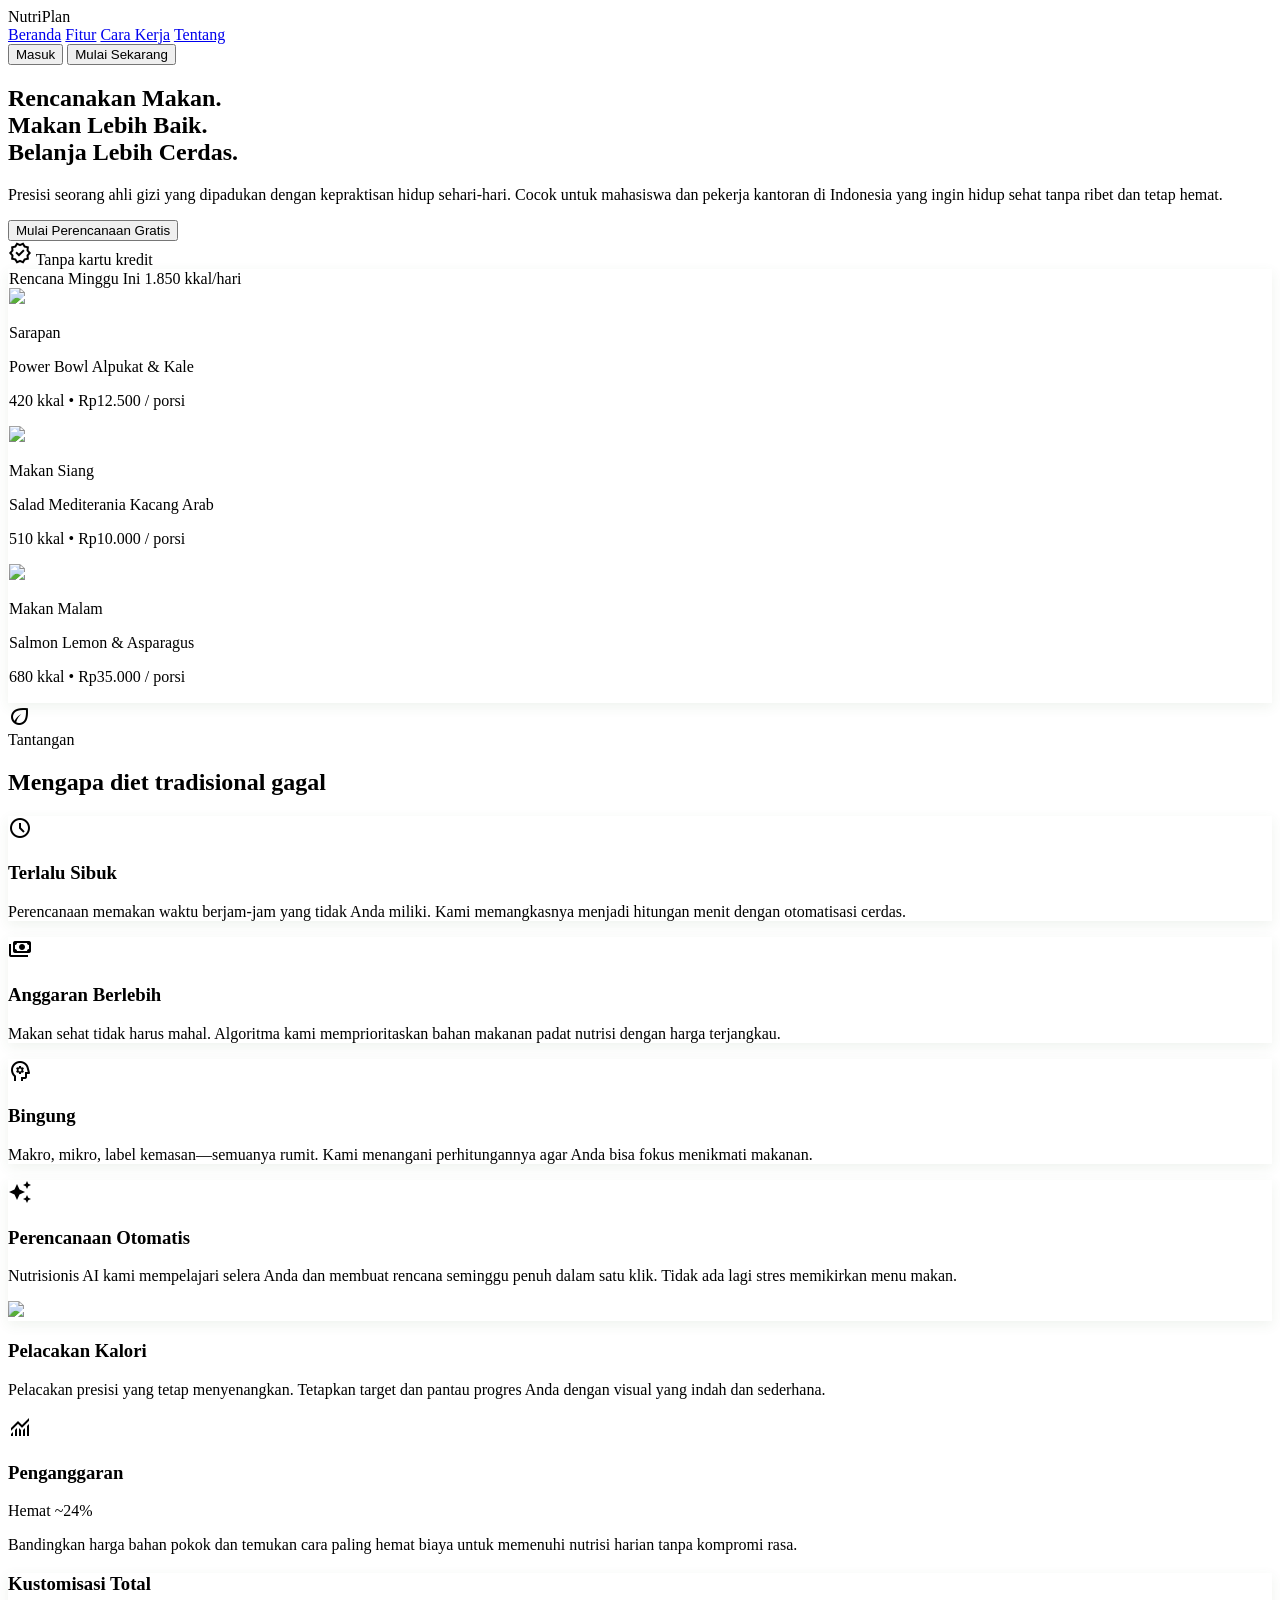
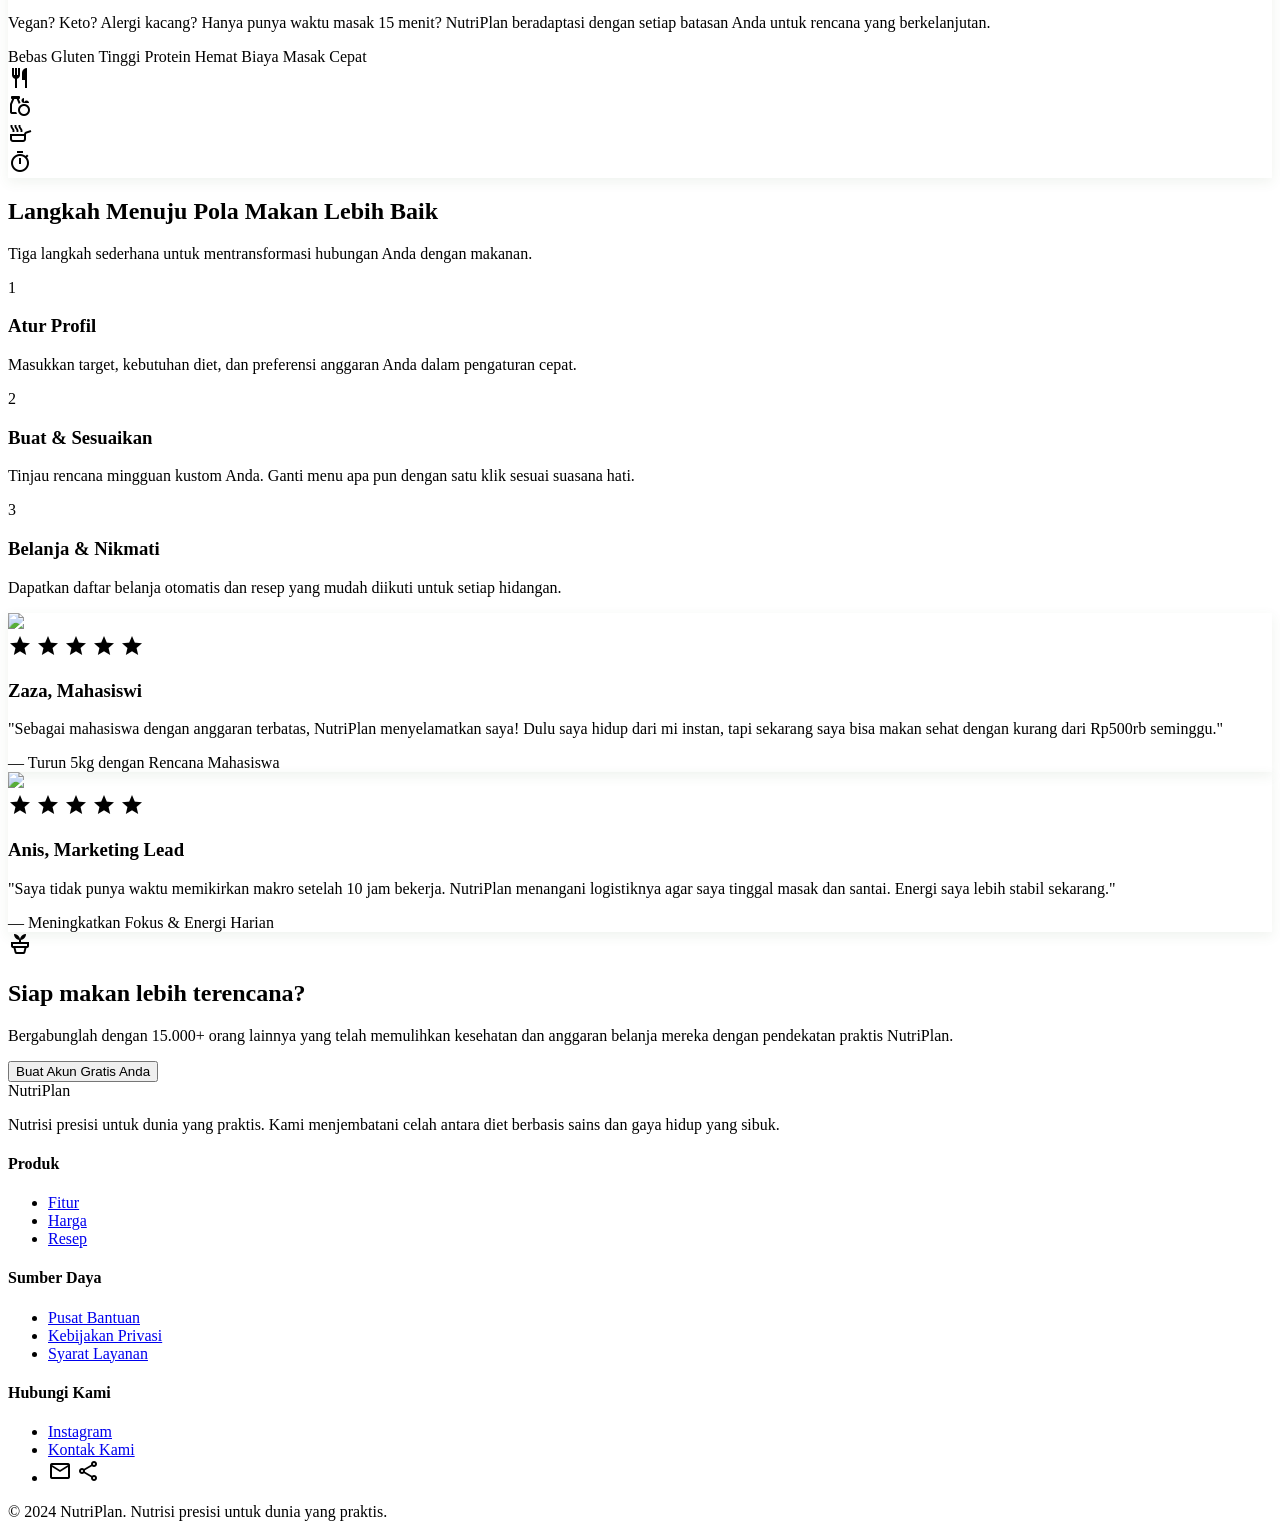
==== index.html @ 88b88359 "commit" ====
<!DOCTYPE html>

<html class="scroll-smooth" lang="id"><head>
<meta charset="utf-8"/>
<meta content="width=device-width, initial-scale=1.0" name="viewport"/>
<title>NutriPlan | Nutrisi Praktis untuk Dunia Nyata</title>
<script src="https://cdn.tailwindcss.com?plugins=forms,container-queries"></script>
<link href="https://fonts.googleapis.com/css2?family=Playfair+Display:ital,wght@0,600;0,700;1,600;1,700&amp;family=Plus+Jakarta+Sans:wght@400;500;700&amp;family=JetBrains+Mono:wght@500&amp;display=swap" rel="stylesheet"/>
<link href="https://fonts.googleapis.com/css2?family=Material+Symbols+Outlined:wght,FILL@100..700,0..1&amp;display=swap" rel="stylesheet"/>
<style>
        .organic-blob {
            border-radius: 60% 40% 30% 70% / 60% 30% 70% 40%;
            background: linear-gradient(135deg, #b9f1ad 0%, #d1eac7 100%);
            filter: blur(80px);
            opacity: 0.4;
            z-index: -1;
        }
        .dotted-line {
            background-image: radial-gradient(circle, #72796e 1px, transparent 1px);
            background-size: 16px 16px;
        }
        .glass-card {
            background: rgba(255, 255, 255, 0.7);
            backdrop-filter: blur(12px);
            border: 1px solid rgba(255, 255, 255, 0.3);
        }
        .green-shadow {
            box-shadow: 0 4px 12px rgba(58, 107, 53, 0.08);
        }
        .green-shadow-hover:hover {
            box-shadow: 0 8px 16px rgba(58, 107, 53, 0.12);
        }
    </style>
<script id="tailwind-config">
        tailwind.config = {
          darkMode: "class",
          theme: {
            extend: {
              "colors": {
                      "primary-fixed": "#b9f1ad",
                      "primary-container": "#3a6b35",
                      "on-tertiary-container": "#cae2c0",
                      "surface-tint": "#386933",
                      "inverse-on-surface": "#ffeee1",
                      "on-primary-fixed": "#002202",
                      "outline": "#72796e",
                      "secondary": "#924c00",
                      "on-primary-container": "#b2eaa6",
                      "inverse-surface": "#3e2d1d",
                      "tertiary-fixed-dim": "#b5cdac",
                      "surface-variant": "#fbddc5",
                      "outline-variant": "#c1c9bb",
                      "error-container": "#ffdad6",
                      "on-secondary-fixed": "#2f1500",
                      "inverse-primary": "#9ed493",
                      "error": "#ba1a1a",
                      "primary-fixed-dim": "#9ed493",
                      "surface-container-lowest": "#ffffff",
                      "surface-dim": "#f2d5bd",
                      "on-tertiary-fixed-variant": "#374c32",
                      "surface-bright": "#fff8f5",
                      "surface-container-highest": "#fbddc5",
                      "on-primary": "#ffffff",
                      "surface-container": "#ffeada",
                      "secondary-fixed-dim": "#ffb77f",
                      "on-tertiary-fixed": "#0d200a",
                      "surface-container-low": "#fff1e8",
                      "on-primary-fixed-variant": "#20511e",
                      "on-secondary-container": "#6a3600",
                      "on-error": "#ffffff",
                      "tertiary": "#394e34",
                      "surface-container-high": "#ffe3cd",
                      "on-secondary": "#ffffff",
                      "secondary-container": "#fe973c",
                      "tertiary-fixed": "#d1eac7",
                      "on-surface-variant": "#42493f",
                      "secondary-fixed": "#ffdcc4",
                      "tertiary-container": "#50664a",
                      "on-background": "#27180a",
                      "background": "#fff8f5",
                      "on-surface": "#27180a",
                      "surface": "#fff8f5",
                      "on-tertiary": "#ffffff",
                      "on-secondary-fixed-variant": "#6f3800",
                      "on-error-container": "#93000a",
                      "primary": "#22521f"
              },
              "borderRadius": {
                      "DEFAULT": "0.25rem",
                      "lg": "0.5rem",
                      "xl": "16px",
                      "full": "9999px"
              },
              "spacing": {
                      "sm": "12px",
                      "xl": "80px",
                      "md": "24px",
                      "xs": "4px",
                      "container-max": "1200px",
                      "lg": "48px",
                      "base": "8px",
                      "gutter": "24px"
              },
              "fontFamily": {
                      "headline-lg": ["Playfair Display"],
                      "data-mono": ["JetBrains Mono"],
                      "label-caps": ["Plus Jakarta Sans"],
                      "body-sm": ["Plus Jakarta Sans"],
                      "body-md": ["Plus Jakarta Sans"],
                      "body-lg": ["Plus Jakarta Sans"],
                      "headline-md": ["Playfair Display"],
                      "display-lg": ["Playfair Display"]
              },
              "fontSize": {
                      "headline-lg": ["32px", {"lineHeight": "1.3", "fontWeight": "700"}],
                      "data-mono": ["14px", {"lineHeight": "1", "fontWeight": "500"}],
                      "label-caps": ["12px", {"lineHeight": "1.2", "letterSpacing": "0.05em", "fontWeight": "700"}],
                      "body-sm": ["14px", {"lineHeight": "1.5", "fontWeight": "400"}],
                      "body-md": ["16px", {"lineHeight": "1.6", "fontWeight": "400"}],
                      "body-lg": ["18px", {"lineHeight": "1.6", "fontWeight": "400"}],
                      "headline-md": ["24px", {"lineHeight": "1.4", "fontWeight": "600"}],
                      "display-lg": ["48px", {"lineHeight": "1.2", "letterSpacing": "-0.02em", "fontWeight": "700"}]
              }
            },
          },
        }
    </script>
</head>
<body class="bg-background text-on-background font-body-md overflow-x-hidden">
<!-- TopNavBar -->
<nav class="docked full-width top-0 sticky z-50 backdrop-blur-md bg-surface/80 shadow-sm transition-all duration-200">
<div class="flex justify-between items-center w-full px-md py-sm max-w-container-max mx-auto">
<div class="flex items-center gap-base">
<span class="font-headline-md text-headline-md italic text-primary">NutriPlan</span>
</div>
<div class="hidden md:flex items-center gap-lg">
<a class="text-primary border-b-2 border-secondary font-bold pb-1 font-label-caps text-label-caps" href="#">Beranda</a>
<a class="text-on-surface-variant hover:text-primary transition-colors font-label-caps text-label-caps" href="#">Fitur</a>
<a class="text-on-surface-variant hover:text-primary transition-colors font-label-caps text-label-caps" href="#">Cara Kerja</a>
<a class="text-on-surface-variant hover:text-primary transition-colors font-label-caps text-label-caps" href="#">Tentang</a>
</div>
<div class="flex items-center gap-md">
<button class="text-on-surface-variant hover:text-primary transition-colors font-label-caps text-label-caps">Masuk</button>
<button class="bg-secondary text-on-primary px-md py-xs rounded-full font-label-caps text-label-caps hover:opacity-90 transition-opacity active:scale-95 duration-200">Mulai Sekarang</button>
</div>
</div>
</nav>
<!-- Hero Section -->
<section class="relative h-[921px] flex items-center overflow-hidden">
<div class="absolute top-1/2 left-0 -translate-y-1/2 organic-blob w-[500px] h-[500px]"></div>
<div class="absolute top-1/4 right-0 organic-blob w-[300px] h-[300px]" style="background: linear-gradient(135deg, #fe973c 0%, #ffdcc4 100%); opacity: 0.15;"></div>
<div class="max-w-container-max mx-auto px-md grid grid-cols-1 lg:grid-cols-2 gap-lg items-center relative z-10">
<div>
<h1 class="font-display-lg text-display-lg mb-md leading-tight">
                    Rencanakan Makan. <br/>
<span class="text-primary italic">Makan Lebih Baik.</span> <br/>
                    Belanja Lebih Cerdas.
                </h1>
<p class="text-body-lg text-on-surface-variant mb-lg max-w-md">
                    Presisi seorang ahli gizi yang dipadukan dengan kepraktisan hidup sehari-hari. Cocok untuk mahasiswa dan pekerja kantoran di Indonesia yang ingin hidup sehat tanpa ribet dan tetap hemat.
                </p>
<button class="bg-secondary-container text-on-secondary-container px-lg py-md rounded-xl font-headline-md text-headline-md shadow-lg hover:shadow-xl transition-all active:scale-95">
                    Mulai Perencanaan Gratis
                </button>
<div class="mt-md flex items-center gap-xs text-primary font-label-caps text-label-caps">
<span class="material-symbols-outlined text-[18px]">verified</span>
                    Tanpa kartu kredit
                </div>
</div>
<div class="relative hidden lg:block">
<!-- Floating 3-day meal plan mockup -->
<div class="glass-card p-md rounded-xl green-shadow border-outline-variant/20 animate-bounce" style="animation-duration: 4s;">
<div class="flex justify-between items-center mb-md">
<span class="font-headline-md text-headline-md text-primary">Rencana Minggu Ini</span>
<span class="bg-primary-fixed text-on-primary-fixed px-sm py-xs rounded-full font-data-mono text-data-mono">1.850 kkal/hari</span>
</div>
<div class="space-y-md">
<div class="flex gap-md items-center p-sm bg-surface rounded-lg border-l-4 border-secondary">
<div class="w-16 h-16 rounded-lg overflow-hidden flex-shrink-0">
<img class="w-full h-full object-cover" data-alt="A macro photography shot of a vibrant breakfast bowl containing fresh kale, sliced avocado, soft boiled eggs, and quinoa." src="https://lh3.googleusercontent.com/aida-public/[base64]"/>
</div>
<div>
<p class="font-label-caps text-label-caps text-secondary uppercase">Sarapan</p>
<p class="font-bold">Power Bowl Alpukat &amp; Kale</p>
<p class="text-body-sm text-on-surface-variant">420 kkal • Rp12.500 / porsi</p>
</div>
</div>
<div class="flex gap-md items-center p-sm bg-surface rounded-lg border-l-4 border-primary">
<div class="w-16 h-16 rounded-lg overflow-hidden flex-shrink-0">
<img class="w-full h-full object-cover" data-alt="A beautifully plated mediterranean salad with chickpeas, cherry tomatoes, cucumbers, and a drizzle of olive oil." src="https://lh3.googleusercontent.com/aida-public/[base64]"/>
</div>
<div>
<p class="font-label-caps text-label-caps text-primary uppercase">Makan Siang</p>
<p class="font-bold">Salad Mediterania Kacang Arab</p>
<p class="text-body-sm text-on-surface-variant">510 kkal • Rp10.000 / porsi</p>
</div>
</div>
<div class="flex gap-md items-center p-sm bg-surface rounded-lg border-l-4 border-secondary-container">
<div class="w-16 h-16 rounded-lg overflow-hidden flex-shrink-0">
<img class="w-full h-full object-cover" data-alt="A gourmet grilled salmon fillet seasoned with herbs and lemon slices." src="https://lh3.googleusercontent.com/aida-public/[base64]"/>
</div>
<div>
<p class="font-label-caps text-label-caps text-on-secondary-container uppercase">Makan Malam</p>
<p class="font-bold">Salmon Lemon &amp; Asparagus</p>
<p class="text-body-sm text-on-surface-variant">680 kkal • Rp35.000 / porsi</p>
</div>
</div>
</div>
</div>
<!-- Floating botanical elements -->
<div class="absolute -top-12 -right-12 text-primary/20 opacity-40 select-none">
<span class="material-symbols-outlined text-[120px]">eco</span>
</div>
</div>
</div>
</section>
<!-- Problem Statement -->
<section class="py-xl bg-surface-container-low">
<div class="max-w-container-max mx-auto px-md">
<div class="text-center mb-lg">
<span class="text-primary font-label-caps text-label-caps uppercase tracking-widest">Tantangan</span>
<h2 class="font-headline-lg text-headline-lg mt-xs">Mengapa diet tradisional gagal</h2>
</div>
<div class="grid grid-cols-1 md:grid-cols-3 gap-md">
<div class="bg-surface p-md rounded-xl border-l-8 border-primary-fixed green-shadow transition-transform hover:-translate-y-2">
<span class="material-symbols-outlined text-primary text-[40px] mb-sm">schedule</span>
<h3 class="font-headline-md text-headline-md mb-xs">Terlalu Sibuk</h3>
<p class="text-on-surface-variant">Perencanaan memakan waktu berjam-jam yang tidak Anda miliki. Kami memangkasnya menjadi hitungan menit dengan otomatisasi cerdas.</p>
</div>
<div class="bg-surface p-md rounded-xl border-l-8 border-primary-fixed green-shadow transition-transform hover:-translate-y-2">
<span class="material-symbols-outlined text-primary text-[40px] mb-sm">payments</span>
<h3 class="font-headline-md text-headline-md mb-xs">Anggaran Berlebih</h3>
<p class="text-on-surface-variant">Makan sehat tidak harus mahal. Algoritma kami memprioritaskan bahan makanan padat nutrisi dengan harga terjangkau.</p>
</div>
<div class="bg-surface p-md rounded-xl border-l-8 border-primary-fixed green-shadow transition-transform hover:-translate-y-2">
<span class="material-symbols-outlined text-primary text-[40px] mb-sm">psychology</span>
<h3 class="font-headline-md text-headline-md mb-xs">Bingung</h3>
<p class="text-on-surface-variant">Makro, mikro, label kemasan—semuanya rumit. Kami menangani perhitungannya agar Anda bisa fokus menikmati makanan.</p>
</div>
</div>
</div>
</section>
<!-- Features Bento Grid -->
<section class="py-xl">
<div class="max-w-container-max mx-auto px-md">
<div class="grid grid-cols-1 md:grid-cols-2 gap-gutter">
<div class="bg-primary text-on-primary p-lg rounded-xl green-shadow flex flex-col justify-between">
<div>
<span class="material-symbols-outlined text-[48px] mb-md" style="font-variation-settings: 'FILL' 1">auto_awesome</span>
<h3 class="font-headline-lg text-headline-lg mb-sm">Perencanaan Otomatis</h3>
<p class="text-body-lg opacity-90">Nutrisionis AI kami mempelajari selera Anda dan membuat rencana seminggu penuh dalam satu klik. Tidak ada lagi stres memikirkan menu makan.</p>
</div>
<div class="mt-lg">
<img class="rounded-lg shadow-lg" data-alt="A clean top-down view of a modern tablet displaying a structured weekly meal plan interface." src="https://lh3.googleusercontent.com/aida-public/[base64]"/>
</div>
</div>
<div class="grid grid-rows-2 gap-gutter">
<div class="bg-surface p-lg rounded-xl green-shadow-hover border border-outline-variant/10 flex gap-md items-center">
<div class="w-2/3">
<h3 class="font-headline-md text-headline-md mb-xs">Pelacakan Kalori</h3>
<p class="text-on-surface-variant">Pelacakan presisi yang tetap menyenangkan. Tetapkan target dan pantau progres Anda dengan visual yang indah dan sederhana.</p>
</div>
<div class="w-1/3 flex justify-center">
<span class="material-symbols-outlined text-primary text-[64px]">monitoring</span>
</div>
</div>
<div class="bg-surface p-lg rounded-xl green-shadow-hover border border-outline-variant/10 flex flex-col justify-center">
<div class="flex items-center justify-between mb-sm">
<h3 class="font-headline-md text-headline-md">Penganggaran</h3>
<span class="bg-secondary text-on-primary px-sm py-xs rounded-full font-data-mono text-data-mono">Hemat ~24%</span>
</div>
<p class="text-on-surface-variant">Bandingkan harga bahan pokok dan temukan cara paling hemat biaya untuk memenuhi nutrisi harian tanpa kompromi rasa.</p>
</div>
</div>
<div class="md:col-span-2 bg-tertiary-fixed text-on-tertiary-fixed p-lg rounded-xl green-shadow flex flex-col md:flex-row gap-lg items-center">
<div class="md:w-1/2">
<h3 class="font-headline-lg text-headline-lg mb-sm">Kustomisasi Total</h3>
<p class="text-body-lg">Vegan? Keto? Alergi kacang? Hanya punya waktu masak 15 menit? NutriPlan beradaptasi dengan setiap batasan Anda untuk rencana yang berkelanjutan.</p>
<div class="flex flex-wrap gap-xs mt-md">
<span class="bg-surface/50 px-sm py-xs rounded-full font-label-caps text-label-caps">Bebas Gluten</span>
<span class="bg-surface/50 px-sm py-xs rounded-full font-label-caps text-label-caps">Tinggi Protein</span>
<span class="bg-surface/50 px-sm py-xs rounded-full font-label-caps text-label-caps">Hemat Biaya</span>
<span class="bg-surface/50 px-sm py-xs rounded-full font-label-caps text-label-caps">Masak Cepat</span>
</div>
</div>
<div class="md:w-1/2 grid grid-cols-2 gap-sm">
<div class="aspect-square bg-surface/30 rounded-lg flex items-center justify-center">
<span class="material-symbols-outlined text-[40px]">restaurant</span>
</div>
<div class="aspect-square bg-surface/30 rounded-lg flex items-center justify-center">
<span class="material-symbols-outlined text-[40px]">grocery</span>
</div>
<div class="aspect-square bg-surface/30 rounded-lg flex items-center justify-center">
<span class="material-symbols-outlined text-[40px]">skillet</span>
</div>
<div class="aspect-square bg-surface/30 rounded-lg flex items-center justify-center">
<span class="material-symbols-outlined text-[40px]">timer</span>
</div>
</div>
</div>
</div>
</div>
</section>
<!-- How It Works -->
<section class="py-xl bg-surface-container overflow-hidden">
<div class="max-w-container-max mx-auto px-md">
<div class="text-center mb-xl">
<h2 class="font-headline-lg text-headline-lg mb-xs">Langkah Menuju Pola Makan Lebih Baik</h2>
<p class="text-on-surface-variant max-w-lg mx-auto">Tiga langkah sederhana untuk mentransformasi hubungan Anda dengan makanan.</p>
</div>
<div class="relative">
<!-- Dotted Line Background -->
<div class="absolute top-1/2 left-0 w-full h-1 dotted-line -translate-y-1/2 hidden md:block"></div>
<div class="grid grid-cols-1 md:grid-cols-3 gap-lg relative z-10">
<div class="text-center group">
<div class="w-16 h-16 bg-primary text-on-primary rounded-full flex items-center justify-center mx-auto mb-md shadow-lg group-hover:scale-110 transition-transform duration-300">
<span class="font-headline-md">1</span>
</div>
<h3 class="font-headline-md text-headline-md mb-xs">Atur Profil</h3>
<p class="text-on-surface-variant px-sm">Masukkan target, kebutuhan diet, dan preferensi anggaran Anda dalam pengaturan cepat.</p>
</div>
<div class="text-center group">
<div class="w-16 h-16 bg-primary text-on-primary rounded-full flex items-center justify-center mx-auto mb-md shadow-lg group-hover:scale-110 transition-transform duration-300">
<span class="font-headline-md">2</span>
</div>
<h3 class="font-headline-md text-headline-md mb-xs">Buat &amp; Sesuaikan</h3>
<p class="text-on-surface-variant px-sm">Tinjau rencana mingguan kustom Anda. Ganti menu apa pun dengan satu klik sesuai suasana hati.</p>
</div>
<div class="text-center group">
<div class="w-16 h-16 bg-primary text-on-primary rounded-full flex items-center justify-center mx-auto mb-md shadow-lg group-hover:scale-110 transition-transform duration-300">
<span class="font-headline-md">3</span>
</div>
<h3 class="font-headline-md text-headline-md mb-xs">Belanja &amp; Nikmati</h3>
<p class="text-on-surface-variant px-sm">Dapatkan daftar belanja otomatis dan resep yang mudah diikuti untuk setiap hidangan.</p>
</div>
</div>
</div>
</div>
</section>
<!-- Personas / Testimonials -->
<section class="py-xl">
<div class="max-w-container-max mx-auto px-md">
<div class="grid grid-cols-1 lg:grid-cols-2 gap-lg">
<!-- Student Zaza -->
<div class="bg-surface p-lg rounded-xl border-b-4 border-secondary green-shadow flex flex-col md:flex-row gap-md items-center md:items-start">
<div class="w-32 h-32 rounded-full overflow-hidden border-4 border-surface-variant flex-shrink-0">
<img class="w-full h-full object-cover" data-alt="A portrait of a young, smiling female student." src="https://lh3.googleusercontent.com/aida-public/[base64]"/>
</div>
<div>
<div class="flex items-center gap-xs mb-xs">
<span class="material-symbols-outlined text-secondary" style="font-variation-settings: 'FILL' 1">star</span>
<span class="material-symbols-outlined text-secondary" style="font-variation-settings: 'FILL' 1">star</span>
<span class="material-symbols-outlined text-secondary" style="font-variation-settings: 'FILL' 1">star</span>
<span class="material-symbols-outlined text-secondary" style="font-variation-settings: 'FILL' 1">star</span>
<span class="material-symbols-outlined text-secondary" style="font-variation-settings: 'FILL' 1">star</span>
</div>
<h3 class="font-headline-md text-headline-md mb-xs">Zaza, Mahasiswi</h3>
<p class="italic text-on-surface-variant mb-md text-body-lg">"Sebagai mahasiswa dengan anggaran terbatas, NutriPlan menyelamatkan saya! Dulu saya hidup dari mi instan, tapi sekarang saya bisa makan sehat dengan kurang dari Rp500rb seminggu."</p>
<span class="text-primary font-label-caps text-label-caps uppercase tracking-widest">— Turun 5kg dengan Rencana Mahasiswa</span>
</div>
</div>
<!-- Professional Anis -->
<div class="bg-surface p-lg rounded-xl border-b-4 border-secondary green-shadow flex flex-col md:flex-row gap-md items-center md:items-start">
<div class="w-32 h-32 rounded-full overflow-hidden border-4 border-surface-variant flex-shrink-0">
<img class="w-full h-full object-cover" data-alt="A professional man in his early 30s with a confident, calm smile." src="https://lh3.googleusercontent.com/aida-public/[base64]"/>
</div>
<div>
<div class="flex items-center gap-xs mb-xs">
<span class="material-symbols-outlined text-secondary" style="font-variation-settings: 'FILL' 1">star</span>
<span class="material-symbols-outlined text-secondary" style="font-variation-settings: 'FILL' 1">star</span>
<span class="material-symbols-outlined text-secondary" style="font-variation-settings: 'FILL' 1">star</span>
<span class="material-symbols-outlined text-secondary" style="font-variation-settings: 'FILL' 1">star</span>
<span class="material-symbols-outlined text-secondary" style="font-variation-settings: 'FILL' 1">star</span>
</div>
<h3 class="font-headline-md text-headline-md mb-xs">Anis, Marketing Lead</h3>
<p class="italic text-on-surface-variant mb-md text-body-lg">"Saya tidak punya waktu memikirkan makro setelah 10 jam bekerja. NutriPlan menangani logistiknya agar saya tinggal masak dan santai. Energi saya lebih stabil sekarang."</p>
<span class="text-primary font-label-caps text-label-caps uppercase tracking-widest">— Meningkatkan Fokus &amp; Energi Harian</span>
</div>
</div>
</div>
</div>
</section>
<!-- CTA Banner -->
<section class="py-xl max-w-container-max mx-auto px-md">
<div class="bg-gradient-to-r from-primary to-primary-container rounded-3xl p-lg md:p-xl text-center relative overflow-hidden">
<div class="absolute -top-12 -left-12 text-on-primary/10 select-none">
<span class="material-symbols-outlined text-[200px]">potted_plant</span>
</div>
<div class="relative z-10">
<h2 class="font-display-lg text-display-lg text-on-primary mb-md">Siap makan lebih terencana?</h2>
<p class="text-on-primary-container text-body-lg mb-lg max-w-2xl mx-auto">Bergabunglah dengan 15.000+ orang lainnya yang telah memulihkan kesehatan dan anggaran belanja mereka dengan pendekatan praktis NutriPlan.</p>
<button class="bg-secondary-container text-on-secondary-container px-lg py-md rounded-xl font-headline-md text-headline-md shadow-lg hover:shadow-xl transition-all active:scale-95">
                    Buat Akun Gratis Anda
                </button>
</div>
</div>
</section>
<!-- Footer -->
<footer class="bg-inverse-surface text-inverse-on-surface">
<div class="grid grid-cols-1 md:grid-cols-4 gap-lg px-md py-xl max-w-container-max mx-auto">
<div class="col-span-1 md:col-span-1">
<span class="font-headline-md text-headline-md italic text-primary-fixed block mb-md">NutriPlan</span>
<p class="text-body-sm text-inverse-on-surface/70 mb-md leading-relaxed">
                    Nutrisi presisi untuk dunia yang praktis. Kami menjembatani celah antara diet berbasis sains dan gaya hidup yang sibuk.
                </p>
</div>
<div>
<h4 class="font-label-caps text-label-caps mb-md uppercase tracking-widest">Produk</h4>
<ul class="space-y-sm">
<li><a class="text-inverse-on-surface/70 hover:text-inverse-on-surface transition-colors" href="#">Fitur</a></li>
<li><a class="text-inverse-on-surface/70 hover:text-inverse-on-surface transition-colors" href="#">Harga</a></li>
<li><a class="text-inverse-on-surface/70 hover:text-inverse-on-surface transition-colors" href="#">Resep</a></li>
</ul>
</div>
<div>
<h4 class="font-label-caps text-label-caps mb-md uppercase tracking-widest">Sumber Daya</h4>
<ul class="space-y-sm">
<li><a class="text-inverse-on-surface/70 hover:text-inverse-on-surface transition-colors" href="#">Pusat Bantuan</a></li>
<li><a class="text-inverse-on-surface/70 hover:text-inverse-on-surface transition-colors" href="#">Kebijakan Privasi</a></li>
<li><a class="text-inverse-on-surface/70 hover:text-inverse-on-surface transition-colors" href="#">Syarat Layanan</a></li>
</ul>
</div>
<div>
<h4 class="font-label-caps text-label-caps mb-md uppercase tracking-widest">Hubungi Kami</h4>
<ul class="space-y-sm">
<li><a class="text-inverse-on-surface/70 hover:text-inverse-on-surface transition-colors" href="#">Instagram</a></li>
<li><a class="text-inverse-on-surface/70 hover:text-inverse-on-surface transition-colors" href="#">Kontak Kami</a></li>
<li class="pt-sm">
<div class="flex gap-sm">
<span class="material-symbols-outlined text-primary-fixed">mail</span>
<span class="material-symbols-outlined text-primary-fixed">share</span>
</div>
</li>
</ul>
</div>
</div>
<div class="max-w-container-max mx-auto px-md py-md border-t border-on-surface-variant/20 text-center">
<p class="text-body-sm text-inverse-on-surface/50">© 2024 NutriPlan. Nutrisi presisi untuk dunia yang praktis.</p>
</div>
</footer>
<script>
        document.addEventListener('mousemove', (e) => {
            const blobs = document.querySelectorAll('.organic-blob');
            const x = e.clientX / window.innerWidth;
            const y = e.clientY / window.innerHeight;
            
            blobs.forEach((blob, index) => {
                const speed = (index + 1) * 20;
                blob.style.transform = `translate(${x * speed}px, ${y * speed}px) translateY(-50%)`;
            });
        });
    </script>
</body></html>
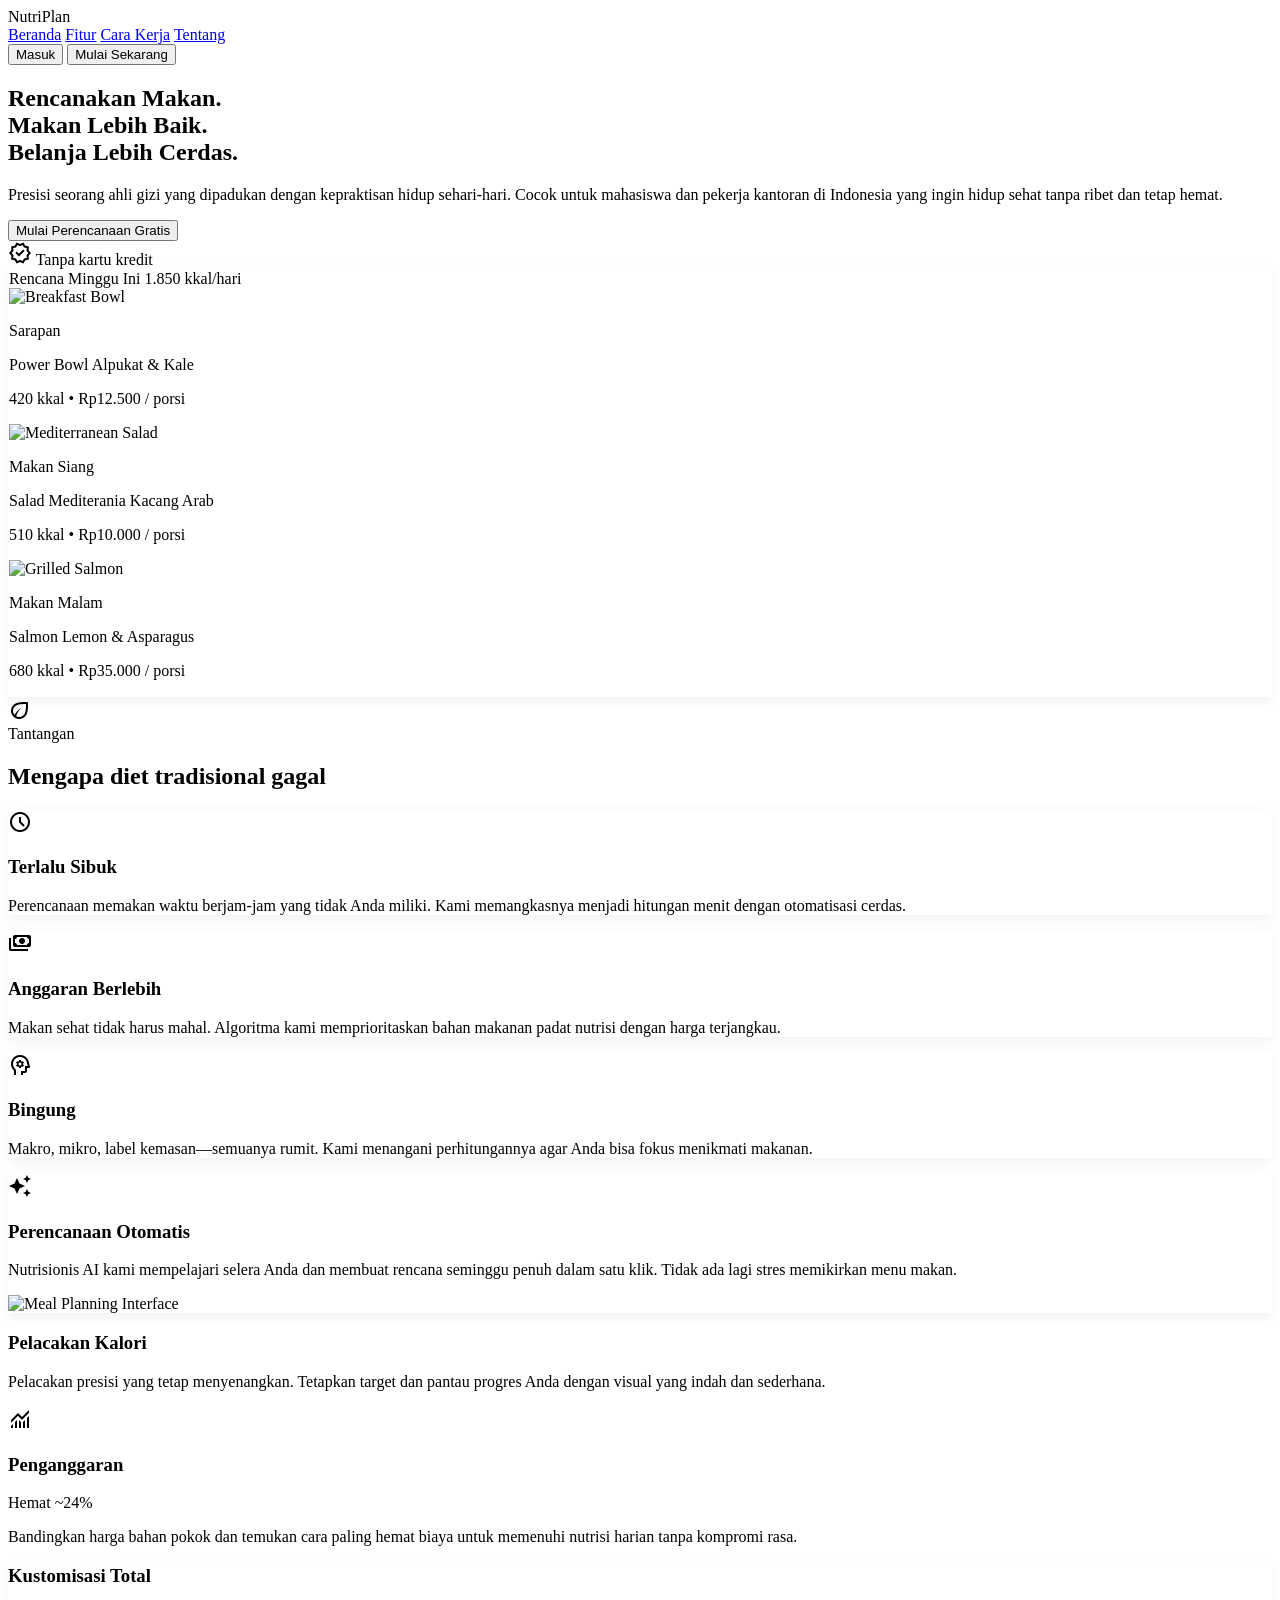
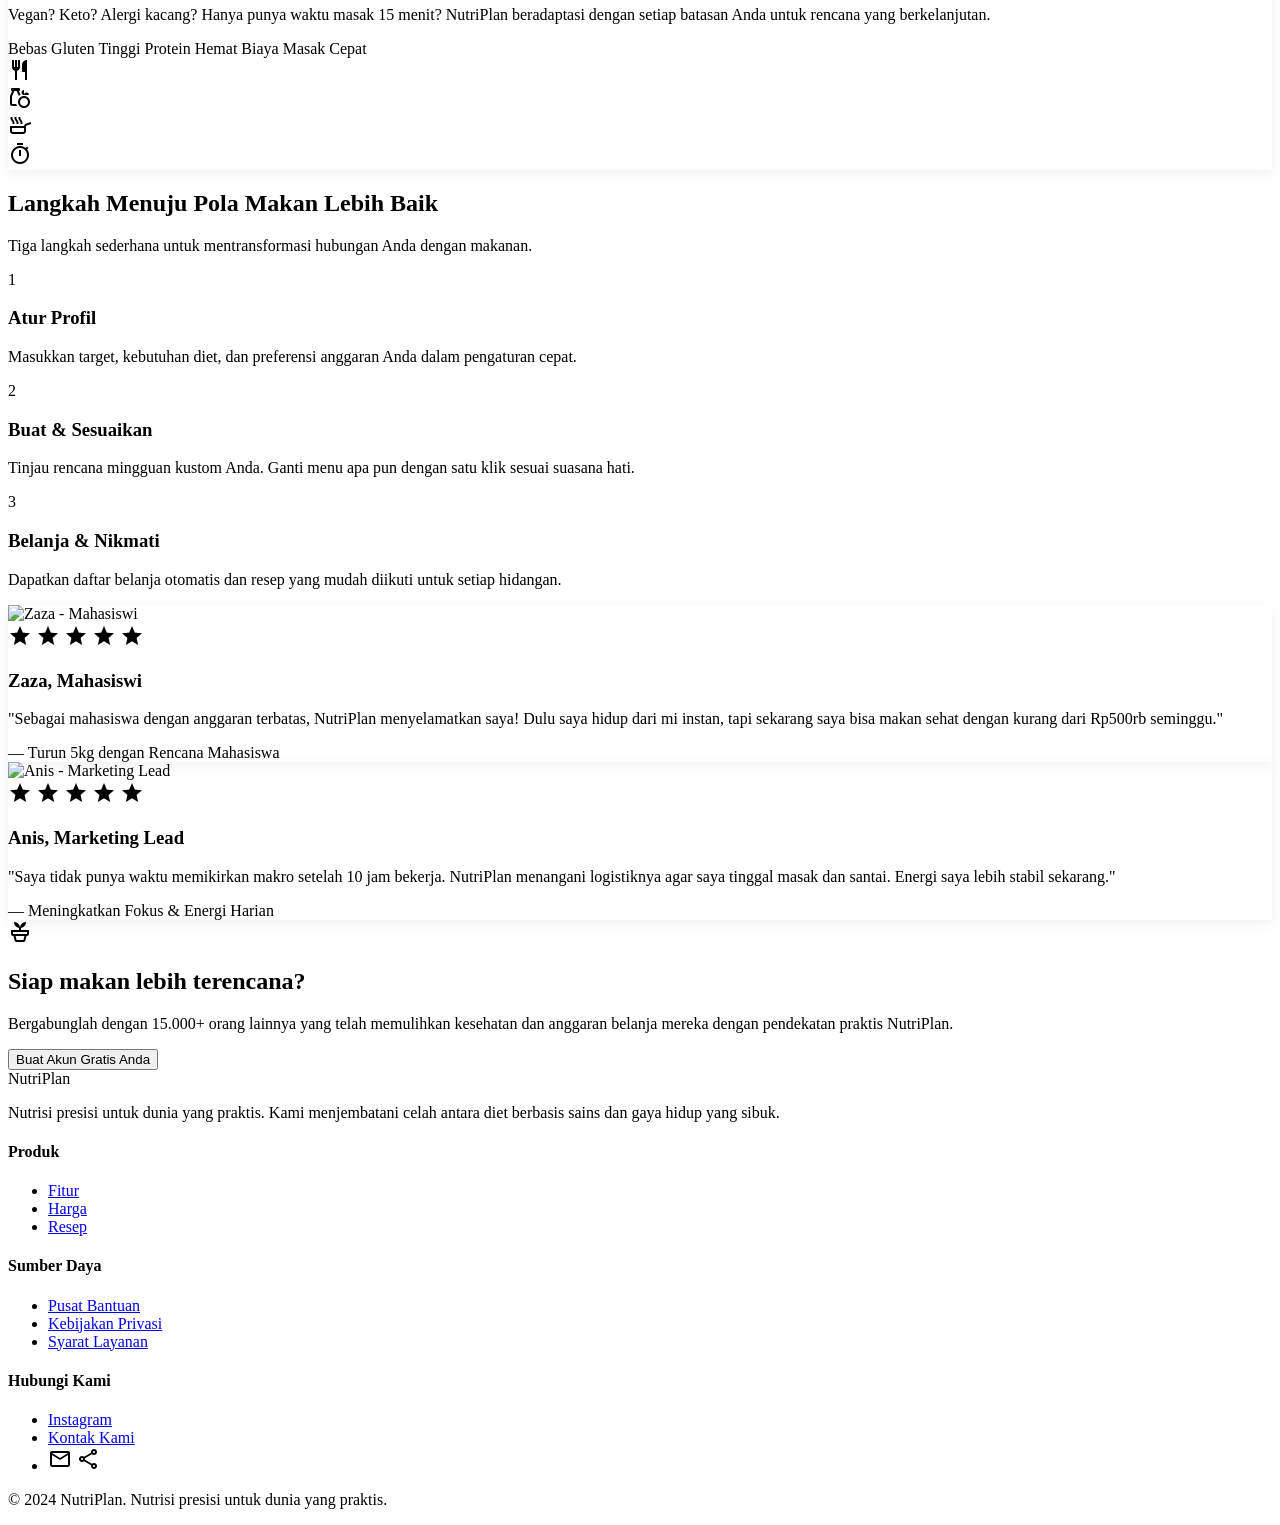
==== commit 23a791c3: "commit" ====
--- a/index.html
+++ b/index.html
@@ -1,13 +1,13 @@
 <!DOCTYPE html>
-
-<html class="scroll-smooth" lang="id"><head>
-<meta charset="utf-8"/>
-<meta content="width=device-width, initial-scale=1.0" name="viewport"/>
-<title>NutriPlan | Nutrisi Praktis untuk Dunia Nyata</title>
-<script src="https://cdn.tailwindcss.com?plugins=forms,container-queries"></script>
-<link href="https://fonts.googleapis.com/css2?family=Playfair+Display:ital,wght@0,600;0,700;1,600;1,700&amp;family=Plus+Jakarta+Sans:wght@400;500;700&amp;family=JetBrains+Mono:wght@500&amp;display=swap" rel="stylesheet"/>
-<link href="https://fonts.googleapis.com/css2?family=Material+Symbols+Outlined:wght,FILL@100..700,0..1&amp;display=swap" rel="stylesheet"/>
-<style>
+<html class="scroll-smooth" lang="id">
+<head>
+    <meta charset="utf-8"/>
+    <meta content="width=device-width, initial-scale=1.0" name="viewport"/>
+    <title>NutriPlan | Nutrisi Praktis untuk Dunia Nyata</title>
+    <script src="https://cdn.tailwindcss.com?plugins=forms,container-queries"></script>
+    <link href="https://fonts.googleapis.com/css2?family=Playfair+Display:ital,wght@0,600;0,700;1,600;1,700&family=Plus+Jakarta+Sans:wght@400;500;700&family=JetBrains+Mono:wght@500&display=swap" rel="stylesheet"/>
+    <link href="https://fonts.googleapis.com/css2?family=Material+Symbols+Outlined:wght,FILL@100..700,0..1&display=swap" rel="stylesheet"/>
+    <style>
         .organic-blob {
             border-radius: 60% 40% 30% 70% / 60% 30% 70% 40%;
             background: linear-gradient(135deg, #b9f1ad 0%, #d1eac7 100%);
@@ -31,7 +31,7 @@
             box-shadow: 0 8px 16px rgba(58, 107, 53, 0.12);
         }
     </style>
-<script id="tailwind-config">
+    <script id="tailwind-config">
         tailwind.config = {
           darkMode: "class",
           theme: {
@@ -125,329 +125,339 @@
           },
         }
     </script>
+<base target="_blank">
 </head>
 <body class="bg-background text-on-background font-body-md overflow-x-hidden">
-<!-- TopNavBar -->
-<nav class="docked full-width top-0 sticky z-50 backdrop-blur-md bg-surface/80 shadow-sm transition-all duration-200">
-<div class="flex justify-between items-center w-full px-md py-sm max-w-container-max mx-auto">
-<div class="flex items-center gap-base">
-<span class="font-headline-md text-headline-md italic text-primary">NutriPlan</span>
-</div>
-<div class="hidden md:flex items-center gap-lg">
-<a class="text-primary border-b-2 border-secondary font-bold pb-1 font-label-caps text-label-caps" href="#">Beranda</a>
-<a class="text-on-surface-variant hover:text-primary transition-colors font-label-caps text-label-caps" href="#">Fitur</a>
-<a class="text-on-surface-variant hover:text-primary transition-colors font-label-caps text-label-caps" href="#">Cara Kerja</a>
-<a class="text-on-surface-variant hover:text-primary transition-colors font-label-caps text-label-caps" href="#">Tentang</a>
-</div>
-<div class="flex items-center gap-md">
-<button class="text-on-surface-variant hover:text-primary transition-colors font-label-caps text-label-caps">Masuk</button>
-<button class="bg-secondary text-on-primary px-md py-xs rounded-full font-label-caps text-label-caps hover:opacity-90 transition-opacity active:scale-95 duration-200">Mulai Sekarang</button>
-</div>
-</div>
-</nav>
-<!-- Hero Section -->
-<section class="relative h-[921px] flex items-center overflow-hidden">
-<div class="absolute top-1/2 left-0 -translate-y-1/2 organic-blob w-[500px] h-[500px]"></div>
-<div class="absolute top-1/4 right-0 organic-blob w-[300px] h-[300px]" style="background: linear-gradient(135deg, #fe973c 0%, #ffdcc4 100%); opacity: 0.15;"></div>
-<div class="max-w-container-max mx-auto px-md grid grid-cols-1 lg:grid-cols-2 gap-lg items-center relative z-10">
-<div>
-<h1 class="font-display-lg text-display-lg mb-md leading-tight">
+    <!-- TopNavBar -->
+    <nav class="docked full-width top-0 sticky z-50 backdrop-blur-md bg-surface/80 shadow-sm transition-all duration-200">
+        <div class="flex justify-between items-center w-full px-md py-sm max-w-container-max mx-auto">
+            <div class="flex items-center gap-base">
+                <span class="font-headline-md text-headline-md italic text-primary">NutriPlan</span>
+            </div>
+            <div class="hidden md:flex items-center gap-lg">
+                <a class="text-primary border-b-2 border-secondary font-bold pb-1 font-label-caps text-label-caps" href="index.html">Beranda</a>
+                <a class="text-on-surface-variant hover:text-primary transition-colors font-label-caps text-label-caps" href="#fitur">Fitur</a>
+                <a class="text-on-surface-variant hover:text-primary transition-colors font-label-caps text-label-caps" href="#cara-kerja">Cara Kerja</a>
+                <a class="text-on-surface-variant hover:text-primary transition-colors font-label-caps text-label-caps" href="#tentang">Tentang</a>
+            </div>
+            <div class="flex items-center gap-md">
+                <a href="masuk.html"><button class="text-on-surface-variant hover:text-primary transition-colors font-label-caps text-label-caps">Masuk</button></a>
+                <a href="signup.html"><button class="bg-secondary text-on-primary px-md py-xs rounded-full font-label-caps text-label-caps hover:opacity-90 transition-opacity active:scale-95 duration-200">Mulai Sekarang</button></a>
+            </div>
+        </div>
+    </nav>
+
+    <!-- Hero Section -->
+    <section class="relative h-[921px] flex items-center overflow-hidden">
+        <div class="absolute top-1/2 left-0 -translate-y-1/2 organic-blob w-[500px] h-[500px]"></div>
+        <div class="absolute top-1/4 right-0 organic-blob w-[300px] h-[300px]" style="background: linear-gradient(135deg, #fe973c 0%, #ffdcc4 100%); opacity: 0.15;"></div>
+        <div class="max-w-container-max mx-auto px-md grid grid-cols-1 lg:grid-cols-2 gap-lg items-center relative z-10">
+            <div>
+                <h1 class="font-display-lg text-display-lg mb-md leading-tight">
                     Rencanakan Makan. <br/>
-<span class="text-primary italic">Makan Lebih Baik.</span> <br/>
+                    <span class="text-primary italic">Makan Lebih Baik.</span> <br/>
                     Belanja Lebih Cerdas.
                 </h1>
-<p class="text-body-lg text-on-surface-variant mb-lg max-w-md">
+                <p class="text-body-lg text-on-surface-variant mb-lg max-w-md">
                     Presisi seorang ahli gizi yang dipadukan dengan kepraktisan hidup sehari-hari. Cocok untuk mahasiswa dan pekerja kantoran di Indonesia yang ingin hidup sehat tanpa ribet dan tetap hemat.
                 </p>
-<button class="bg-secondary-container text-on-secondary-container px-lg py-md rounded-xl font-headline-md text-headline-md shadow-lg hover:shadow-xl transition-all active:scale-95">
+                <a href="signup.html"><button class="bg-secondary-container text-on-secondary-container px-lg py-md rounded-xl font-headline-md text-headline-md shadow-lg hover:shadow-xl transition-all active:scale-95">
                     Mulai Perencanaan Gratis
-                </button>
-<div class="mt-md flex items-center gap-xs text-primary font-label-caps text-label-caps">
-<span class="material-symbols-outlined text-[18px]">verified</span>
+                </button></a>
+                <div class="mt-md flex items-center gap-xs text-primary font-label-caps text-label-caps">
+                    <span class="material-symbols-outlined text-[18px]">verified</span>
                     Tanpa kartu kredit
                 </div>
-</div>
-<div class="relative hidden lg:block">
-<!-- Floating 3-day meal plan mockup -->
-<div class="glass-card p-md rounded-xl green-shadow border-outline-variant/20 animate-bounce" style="animation-duration: 4s;">
-<div class="flex justify-between items-center mb-md">
-<span class="font-headline-md text-headline-md text-primary">Rencana Minggu Ini</span>
-<span class="bg-primary-fixed text-on-primary-fixed px-sm py-xs rounded-full font-data-mono text-data-mono">1.850 kkal/hari</span>
-</div>
-<div class="space-y-md">
-<div class="flex gap-md items-center p-sm bg-surface rounded-lg border-l-4 border-secondary">
-<div class="w-16 h-16 rounded-lg overflow-hidden flex-shrink-0">
-<img class="w-full h-full object-cover" data-alt="A macro photography shot of a vibrant breakfast bowl containing fresh kale, sliced avocado, soft boiled eggs, and quinoa." src="https://lh3.googleusercontent.com/aida-public/[base64]"/>
-</div>
-<div>
-<p class="font-label-caps text-label-caps text-secondary uppercase">Sarapan</p>
-<p class="font-bold">Power Bowl Alpukat &amp; Kale</p>
-<p class="text-body-sm text-on-surface-variant">420 kkal • Rp12.500 / porsi</p>
-</div>
-</div>
-<div class="flex gap-md items-center p-sm bg-surface rounded-lg border-l-4 border-primary">
-<div class="w-16 h-16 rounded-lg overflow-hidden flex-shrink-0">
-<img class="w-full h-full object-cover" data-alt="A beautifully plated mediterranean salad with chickpeas, cherry tomatoes, cucumbers, and a drizzle of olive oil." src="https://lh3.googleusercontent.com/aida-public/[base64]"/>
-</div>
-<div>
-<p class="font-label-caps text-label-caps text-primary uppercase">Makan Siang</p>
-<p class="font-bold">Salad Mediterania Kacang Arab</p>
-<p class="text-body-sm text-on-surface-variant">510 kkal • Rp10.000 / porsi</p>
-</div>
-</div>
-<div class="flex gap-md items-center p-sm bg-surface rounded-lg border-l-4 border-secondary-container">
-<div class="w-16 h-16 rounded-lg overflow-hidden flex-shrink-0">
-<img class="w-full h-full object-cover" data-alt="A gourmet grilled salmon fillet seasoned with herbs and lemon slices." src="https://lh3.googleusercontent.com/aida-public/[base64]"/>
-</div>
-<div>
-<p class="font-label-caps text-label-caps text-on-secondary-container uppercase">Makan Malam</p>
-<p class="font-bold">Salmon Lemon &amp; Asparagus</p>
-<p class="text-body-sm text-on-surface-variant">680 kkal • Rp35.000 / porsi</p>
-</div>
-</div>
-</div>
-</div>
-<!-- Floating botanical elements -->
-<div class="absolute -top-12 -right-12 text-primary/20 opacity-40 select-none">
-<span class="material-symbols-outlined text-[120px]">eco</span>
-</div>
-</div>
-</div>
-</section>
-<!-- Problem Statement -->
-<section class="py-xl bg-surface-container-low">
-<div class="max-w-container-max mx-auto px-md">
-<div class="text-center mb-lg">
-<span class="text-primary font-label-caps text-label-caps uppercase tracking-widest">Tantangan</span>
-<h2 class="font-headline-lg text-headline-lg mt-xs">Mengapa diet tradisional gagal</h2>
-</div>
-<div class="grid grid-cols-1 md:grid-cols-3 gap-md">
-<div class="bg-surface p-md rounded-xl border-l-8 border-primary-fixed green-shadow transition-transform hover:-translate-y-2">
-<span class="material-symbols-outlined text-primary text-[40px] mb-sm">schedule</span>
-<h3 class="font-headline-md text-headline-md mb-xs">Terlalu Sibuk</h3>
-<p class="text-on-surface-variant">Perencanaan memakan waktu berjam-jam yang tidak Anda miliki. Kami memangkasnya menjadi hitungan menit dengan otomatisasi cerdas.</p>
-</div>
-<div class="bg-surface p-md rounded-xl border-l-8 border-primary-fixed green-shadow transition-transform hover:-translate-y-2">
-<span class="material-symbols-outlined text-primary text-[40px] mb-sm">payments</span>
-<h3 class="font-headline-md text-headline-md mb-xs">Anggaran Berlebih</h3>
-<p class="text-on-surface-variant">Makan sehat tidak harus mahal. Algoritma kami memprioritaskan bahan makanan padat nutrisi dengan harga terjangkau.</p>
-</div>
-<div class="bg-surface p-md rounded-xl border-l-8 border-primary-fixed green-shadow transition-transform hover:-translate-y-2">
-<span class="material-symbols-outlined text-primary text-[40px] mb-sm">psychology</span>
-<h3 class="font-headline-md text-headline-md mb-xs">Bingung</h3>
-<p class="text-on-surface-variant">Makro, mikro, label kemasan—semuanya rumit. Kami menangani perhitungannya agar Anda bisa fokus menikmati makanan.</p>
-</div>
-</div>
-</div>
-</section>
-<!-- Features Bento Grid -->
-<section class="py-xl">
-<div class="max-w-container-max mx-auto px-md">
-<div class="grid grid-cols-1 md:grid-cols-2 gap-gutter">
-<div class="bg-primary text-on-primary p-lg rounded-xl green-shadow flex flex-col justify-between">
-<div>
-<span class="material-symbols-outlined text-[48px] mb-md" style="font-variation-settings: 'FILL' 1">auto_awesome</span>
-<h3 class="font-headline-lg text-headline-lg mb-sm">Perencanaan Otomatis</h3>
-<p class="text-body-lg opacity-90">Nutrisionis AI kami mempelajari selera Anda dan membuat rencana seminggu penuh dalam satu klik. Tidak ada lagi stres memikirkan menu makan.</p>
-</div>
-<div class="mt-lg">
-<img class="rounded-lg shadow-lg" data-alt="A clean top-down view of a modern tablet displaying a structured weekly meal plan interface." src="https://lh3.googleusercontent.com/aida-public/[base64]"/>
-</div>
-</div>
-<div class="grid grid-rows-2 gap-gutter">
-<div class="bg-surface p-lg rounded-xl green-shadow-hover border border-outline-variant/10 flex gap-md items-center">
-<div class="w-2/3">
-<h3 class="font-headline-md text-headline-md mb-xs">Pelacakan Kalori</h3>
-<p class="text-on-surface-variant">Pelacakan presisi yang tetap menyenangkan. Tetapkan target dan pantau progres Anda dengan visual yang indah dan sederhana.</p>
-</div>
-<div class="w-1/3 flex justify-center">
-<span class="material-symbols-outlined text-primary text-[64px]">monitoring</span>
-</div>
-</div>
-<div class="bg-surface p-lg rounded-xl green-shadow-hover border border-outline-variant/10 flex flex-col justify-center">
-<div class="flex items-center justify-between mb-sm">
-<h3 class="font-headline-md text-headline-md">Penganggaran</h3>
-<span class="bg-secondary text-on-primary px-sm py-xs rounded-full font-data-mono text-data-mono">Hemat ~24%</span>
-</div>
-<p class="text-on-surface-variant">Bandingkan harga bahan pokok dan temukan cara paling hemat biaya untuk memenuhi nutrisi harian tanpa kompromi rasa.</p>
-</div>
-</div>
-<div class="md:col-span-2 bg-tertiary-fixed text-on-tertiary-fixed p-lg rounded-xl green-shadow flex flex-col md:flex-row gap-lg items-center">
-<div class="md:w-1/2">
-<h3 class="font-headline-lg text-headline-lg mb-sm">Kustomisasi Total</h3>
-<p class="text-body-lg">Vegan? Keto? Alergi kacang? Hanya punya waktu masak 15 menit? NutriPlan beradaptasi dengan setiap batasan Anda untuk rencana yang berkelanjutan.</p>
-<div class="flex flex-wrap gap-xs mt-md">
-<span class="bg-surface/50 px-sm py-xs rounded-full font-label-caps text-label-caps">Bebas Gluten</span>
-<span class="bg-surface/50 px-sm py-xs rounded-full font-label-caps text-label-caps">Tinggi Protein</span>
-<span class="bg-surface/50 px-sm py-xs rounded-full font-label-caps text-label-caps">Hemat Biaya</span>
-<span class="bg-surface/50 px-sm py-xs rounded-full font-label-caps text-label-caps">Masak Cepat</span>
-</div>
-</div>
-<div class="md:w-1/2 grid grid-cols-2 gap-sm">
-<div class="aspect-square bg-surface/30 rounded-lg flex items-center justify-center">
-<span class="material-symbols-outlined text-[40px]">restaurant</span>
-</div>
-<div class="aspect-square bg-surface/30 rounded-lg flex items-center justify-center">
-<span class="material-symbols-outlined text-[40px]">grocery</span>
-</div>
-<div class="aspect-square bg-surface/30 rounded-lg flex items-center justify-center">
-<span class="material-symbols-outlined text-[40px]">skillet</span>
-</div>
-<div class="aspect-square bg-surface/30 rounded-lg flex items-center justify-center">
-<span class="material-symbols-outlined text-[40px]">timer</span>
-</div>
-</div>
-</div>
-</div>
-</div>
-</section>
-<!-- How It Works -->
-<section class="py-xl bg-surface-container overflow-hidden">
-<div class="max-w-container-max mx-auto px-md">
-<div class="text-center mb-xl">
-<h2 class="font-headline-lg text-headline-lg mb-xs">Langkah Menuju Pola Makan Lebih Baik</h2>
-<p class="text-on-surface-variant max-w-lg mx-auto">Tiga langkah sederhana untuk mentransformasi hubungan Anda dengan makanan.</p>
-</div>
-<div class="relative">
-<!-- Dotted Line Background -->
-<div class="absolute top-1/2 left-0 w-full h-1 dotted-line -translate-y-1/2 hidden md:block"></div>
-<div class="grid grid-cols-1 md:grid-cols-3 gap-lg relative z-10">
-<div class="text-center group">
-<div class="w-16 h-16 bg-primary text-on-primary rounded-full flex items-center justify-center mx-auto mb-md shadow-lg group-hover:scale-110 transition-transform duration-300">
-<span class="font-headline-md">1</span>
-</div>
-<h3 class="font-headline-md text-headline-md mb-xs">Atur Profil</h3>
-<p class="text-on-surface-variant px-sm">Masukkan target, kebutuhan diet, dan preferensi anggaran Anda dalam pengaturan cepat.</p>
-</div>
-<div class="text-center group">
-<div class="w-16 h-16 bg-primary text-on-primary rounded-full flex items-center justify-center mx-auto mb-md shadow-lg group-hover:scale-110 transition-transform duration-300">
-<span class="font-headline-md">2</span>
-</div>
-<h3 class="font-headline-md text-headline-md mb-xs">Buat &amp; Sesuaikan</h3>
-<p class="text-on-surface-variant px-sm">Tinjau rencana mingguan kustom Anda. Ganti menu apa pun dengan satu klik sesuai suasana hati.</p>
-</div>
-<div class="text-center group">
-<div class="w-16 h-16 bg-primary text-on-primary rounded-full flex items-center justify-center mx-auto mb-md shadow-lg group-hover:scale-110 transition-transform duration-300">
-<span class="font-headline-md">3</span>
-</div>
-<h3 class="font-headline-md text-headline-md mb-xs">Belanja &amp; Nikmati</h3>
-<p class="text-on-surface-variant px-sm">Dapatkan daftar belanja otomatis dan resep yang mudah diikuti untuk setiap hidangan.</p>
-</div>
-</div>
-</div>
-</div>
-</section>
-<!-- Personas / Testimonials -->
-<section class="py-xl">
-<div class="max-w-container-max mx-auto px-md">
-<div class="grid grid-cols-1 lg:grid-cols-2 gap-lg">
-<!-- Student Zaza -->
-<div class="bg-surface p-lg rounded-xl border-b-4 border-secondary green-shadow flex flex-col md:flex-row gap-md items-center md:items-start">
-<div class="w-32 h-32 rounded-full overflow-hidden border-4 border-surface-variant flex-shrink-0">
-<img class="w-full h-full object-cover" data-alt="A portrait of a young, smiling female student." src="https://lh3.googleusercontent.com/aida-public/[base64]"/>
-</div>
-<div>
-<div class="flex items-center gap-xs mb-xs">
-<span class="material-symbols-outlined text-secondary" style="font-variation-settings: 'FILL' 1">star</span>
-<span class="material-symbols-outlined text-secondary" style="font-variation-settings: 'FILL' 1">star</span>
-<span class="material-symbols-outlined text-secondary" style="font-variation-settings: 'FILL' 1">star</span>
-<span class="material-symbols-outlined text-secondary" style="font-variation-settings: 'FILL' 1">star</span>
-<span class="material-symbols-outlined text-secondary" style="font-variation-settings: 'FILL' 1">star</span>
-</div>
-<h3 class="font-headline-md text-headline-md mb-xs">Zaza, Mahasiswi</h3>
-<p class="italic text-on-surface-variant mb-md text-body-lg">"Sebagai mahasiswa dengan anggaran terbatas, NutriPlan menyelamatkan saya! Dulu saya hidup dari mi instan, tapi sekarang saya bisa makan sehat dengan kurang dari Rp500rb seminggu."</p>
-<span class="text-primary font-label-caps text-label-caps uppercase tracking-widest">— Turun 5kg dengan Rencana Mahasiswa</span>
-</div>
-</div>
-<!-- Professional Anis -->
-<div class="bg-surface p-lg rounded-xl border-b-4 border-secondary green-shadow flex flex-col md:flex-row gap-md items-center md:items-start">
-<div class="w-32 h-32 rounded-full overflow-hidden border-4 border-surface-variant flex-shrink-0">
-<img class="w-full h-full object-cover" data-alt="A professional man in his early 30s with a confident, calm smile." src="https://lh3.googleusercontent.com/aida-public/[base64]"/>
-</div>
-<div>
-<div class="flex items-center gap-xs mb-xs">
-<span class="material-symbols-outlined text-secondary" style="font-variation-settings: 'FILL' 1">star</span>
-<span class="material-symbols-outlined text-secondary" style="font-variation-settings: 'FILL' 1">star</span>
-<span class="material-symbols-outlined text-secondary" style="font-variation-settings: 'FILL' 1">star</span>
-<span class="material-symbols-outlined text-secondary" style="font-variation-settings: 'FILL' 1">star</span>
-<span class="material-symbols-outlined text-secondary" style="font-variation-settings: 'FILL' 1">star</span>
-</div>
-<h3 class="font-headline-md text-headline-md mb-xs">Anis, Marketing Lead</h3>
-<p class="italic text-on-surface-variant mb-md text-body-lg">"Saya tidak punya waktu memikirkan makro setelah 10 jam bekerja. NutriPlan menangani logistiknya agar saya tinggal masak dan santai. Energi saya lebih stabil sekarang."</p>
-<span class="text-primary font-label-caps text-label-caps uppercase tracking-widest">— Meningkatkan Fokus &amp; Energi Harian</span>
-</div>
-</div>
-</div>
-</div>
-</section>
-<!-- CTA Banner -->
-<section class="py-xl max-w-container-max mx-auto px-md">
-<div class="bg-gradient-to-r from-primary to-primary-container rounded-3xl p-lg md:p-xl text-center relative overflow-hidden">
-<div class="absolute -top-12 -left-12 text-on-primary/10 select-none">
-<span class="material-symbols-outlined text-[200px]">potted_plant</span>
-</div>
-<div class="relative z-10">
-<h2 class="font-display-lg text-display-lg text-on-primary mb-md">Siap makan lebih terencana?</h2>
-<p class="text-on-primary-container text-body-lg mb-lg max-w-2xl mx-auto">Bergabunglah dengan 15.000+ orang lainnya yang telah memulihkan kesehatan dan anggaran belanja mereka dengan pendekatan praktis NutriPlan.</p>
-<button class="bg-secondary-container text-on-secondary-container px-lg py-md rounded-xl font-headline-md text-headline-md shadow-lg hover:shadow-xl transition-all active:scale-95">
+            </div>
+            <div class="relative hidden lg:block">
+                <!-- Floating 3-day meal plan mockup -->
+                <div class="glass-card p-md rounded-xl green-shadow border-outline-variant/20 animate-bounce" style="animation-duration: 4s;">
+                    <div class="flex justify-between items-center mb-md">
+                        <span class="font-headline-md text-headline-md text-primary">Rencana Minggu Ini</span>
+                        <span class="bg-primary-fixed text-on-primary-fixed px-sm py-xs rounded-full font-data-mono text-data-mono">1.850 kkal/hari</span>
+                    </div>
+                    <div class="space-y-md">
+                        <div class="flex gap-md items-center p-sm bg-surface rounded-lg border-l-4 border-secondary">
+                            <div class="w-16 h-16 rounded-lg overflow-hidden flex-shrink-0">
+                                <img class="w-full h-full object-cover" src="https://images.unsplash.com/photo-1512621776951-a57141f2eefd?w=150&h=150&fit=crop" alt="Breakfast Bowl"/>
+                            </div>
+                            <div>
+                                <p class="font-label-caps text-label-caps text-secondary uppercase">Sarapan</p>
+                                <p class="font-bold">Power Bowl Alpukat & Kale</p>
+                                <p class="text-body-sm text-on-surface-variant">420 kkal • Rp12.500 / porsi</p>
+                            </div>
+                        </div>
+                        <div class="flex gap-md items-center p-sm bg-surface rounded-lg border-l-4 border-primary">
+                            <div class="w-16 h-16 rounded-lg overflow-hidden flex-shrink-0">
+                                <img class="w-full h-full object-cover" src="https://images.unsplash.com/photo-1546069901-ba9599a7e63c?w=150&h=150&fit=crop" alt="Mediterranean Salad"/>
+                            </div>
+                            <div>
+                                <p class="font-label-caps text-label-caps text-primary uppercase">Makan Siang</p>
+                                <p class="font-bold">Salad Mediterania Kacang Arab</p>
+                                <p class="text-body-sm text-on-surface-variant">510 kkal • Rp10.000 / porsi</p>
+                            </div>
+                        </div>
+                        <div class="flex gap-md items-center p-sm bg-surface rounded-lg border-l-4 border-secondary-container">
+                            <div class="w-16 h-16 rounded-lg overflow-hidden flex-shrink-0">
+                                <img class="w-full h-full object-cover" src="https://images.unsplash.com/photo-1467003909585-2f8a72700288?w=150&h=150&fit=crop" alt="Grilled Salmon"/>
+                            </div>
+                            <div>
+                                <p class="font-label-caps text-label-caps text-on-secondary-container uppercase">Makan Malam</p>
+                                <p class="font-bold">Salmon Lemon & Asparagus</p>
+                                <p class="text-body-sm text-on-surface-variant">680 kkal • Rp35.000 / porsi</p>
+                            </div>
+                        </div>
+                    </div>
+                </div>
+                <!-- Floating botanical elements -->
+                <div class="absolute -top-12 -right-12 text-primary/20 opacity-40 select-none">
+                    <span class="material-symbols-outlined text-[120px]">eco</span>
+                </div>
+            </div>
+        </div>
+    </section>
+
+    <!-- Problem Statement -->
+    <section id="fitur" class="py-xl bg-surface-container-low">
+        <div class="max-w-container-max mx-auto px-md">
+            <div class="text-center mb-lg">
+                <span class="text-primary font-label-caps text-label-caps uppercase tracking-widest">Tantangan</span>
+                <h2 class="font-headline-lg text-headline-lg mt-xs">Mengapa diet tradisional gagal</h2>
+            </div>
+            <div class="grid grid-cols-1 md:grid-cols-3 gap-md">
+                <div class="bg-surface p-md rounded-xl border-l-8 border-primary-fixed green-shadow transition-transform hover:-translate-y-2">
+                    <span class="material-symbols-outlined text-primary text-[40px] mb-sm">schedule</span>
+                    <h3 class="font-headline-md text-headline-md mb-xs">Terlalu Sibuk</h3>
+                    <p class="text-on-surface-variant">Perencanaan memakan waktu berjam-jam yang tidak Anda miliki. Kami memangkasnya menjadi hitungan menit dengan otomatisasi cerdas.</p>
+                </div>
+                <div class="bg-surface p-md rounded-xl border-l-8 border-primary-fixed green-shadow transition-transform hover:-translate-y-2">
+                    <span class="material-symbols-outlined text-primary text-[40px] mb-sm">payments</span>
+                    <h3 class="font-headline-md text-headline-md mb-xs">Anggaran Berlebih</h3>
+                    <p class="text-on-surface-variant">Makan sehat tidak harus mahal. Algoritma kami memprioritaskan bahan makanan padat nutrisi dengan harga terjangkau.</p>
+                </div>
+                <div class="bg-surface p-md rounded-xl border-l-8 border-primary-fixed green-shadow transition-transform hover:-translate-y-2">
+                    <span class="material-symbols-outlined text-primary text-[40px] mb-sm">psychology</span>
+                    <h3 class="font-headline-md text-headline-md mb-xs">Bingung</h3>
+                    <p class="text-on-surface-variant">Makro, mikro, label kemasan—semuanya rumit. Kami menangani perhitungannya agar Anda bisa fokus menikmati makanan.</p>
+                </div>
+            </div>
+        </div>
+    </section>
+
+    <!-- Features Bento Grid -->
+    <section class="py-xl">
+        <div class="max-w-container-max mx-auto px-md">
+            <div class="grid grid-cols-1 md:grid-cols-2 gap-gutter">
+                <div class="bg-primary text-on-primary p-lg rounded-xl green-shadow flex flex-col justify-between">
+                    <div>
+                        <span class="material-symbols-outlined text-[48px] mb-md" style="font-variation-settings: 'FILL' 1">auto_awesome</span>
+                        <h3 class="font-headline-lg text-headline-lg mb-sm">Perencanaan Otomatis</h3>
+                        <p class="text-body-lg opacity-90">Nutrisionis AI kami mempelajari selera Anda dan membuat rencana seminggu penuh dalam satu klik. Tidak ada lagi stres memikirkan menu makan.</p>
+                    </div>
+                    <div class="mt-lg">
+                        <img class="rounded-lg shadow-lg w-full" src="https://images.unsplash.com/photo-1498837167922-ddd27525d352?w=600&h=400&fit=crop" alt="Meal Planning Interface"/>
+                    </div>
+                </div>
+                <div class="grid grid-rows-2 gap-gutter">
+                    <div class="bg-surface p-lg rounded-xl green-shadow-hover border border-outline-variant/10 flex gap-md items-center">
+                        <div class="w-2/3">
+                            <h3 class="font-headline-md text-headline-md mb-xs">Pelacakan Kalori</h3>
+                            <p class="text-on-surface-variant">Pelacakan presisi yang tetap menyenangkan. Tetapkan target dan pantau progres Anda dengan visual yang indah dan sederhana.</p>
+                        </div>
+                        <div class="w-1/3 flex justify-center">
+                            <span class="material-symbols-outlined text-primary text-[64px]">monitoring</span>
+                        </div>
+                    </div>
+                    <div class="bg-surface p-lg rounded-xl green-shadow-hover border border-outline-variant/10 flex flex-col justify-center">
+                        <div class="flex items-center justify-between mb-sm">
+                            <h3 class="font-headline-md text-headline-md">Penganggaran</h3>
+                            <span class="bg-secondary text-on-primary px-sm py-xs rounded-full font-data-mono text-data-mono">Hemat ~24%</span>
+                        </div>
+                        <p class="text-on-surface-variant">Bandingkan harga bahan pokok dan temukan cara paling hemat biaya untuk memenuhi nutrisi harian tanpa kompromi rasa.</p>
+                    </div>
+                </div>
+                <div class="md:col-span-2 bg-tertiary-fixed text-on-tertiary-fixed p-lg rounded-xl green-shadow flex flex-col md:flex-row gap-lg items-center">
+                    <div class="md:w-1/2">
+                        <h3 class="font-headline-lg text-headline-lg mb-sm">Kustomisasi Total</h3>
+                        <p class="text-body-lg">Vegan? Keto? Alergi kacang? Hanya punya waktu masak 15 menit? NutriPlan beradaptasi dengan setiap batasan Anda untuk rencana yang berkelanjutan.</p>
+                        <div class="flex flex-wrap gap-xs mt-md">
+                            <span class="bg-surface/50 px-sm py-xs rounded-full font-label-caps text-label-caps">Bebas Gluten</span>
+                            <span class="bg-surface/50 px-sm py-xs rounded-full font-label-caps text-label-caps">Tinggi Protein</span>
+                            <span class="bg-surface/50 px-sm py-xs rounded-full font-label-caps text-label-caps">Hemat Biaya</span>
+                            <span class="bg-surface/50 px-sm py-xs rounded-full font-label-caps text-label-caps">Masak Cepat</span>
+                        </div>
+                    </div>
+                    <div class="md:w-1/2 grid grid-cols-2 gap-sm">
+                        <div class="aspect-square bg-surface/30 rounded-lg flex items-center justify-center">
+                            <span class="material-symbols-outlined text-[40px]">restaurant</span>
+                        </div>
+                        <div class="aspect-square bg-surface/30 rounded-lg flex items-center justify-center">
+                            <span class="material-symbols-outlined text-[40px]">grocery</span>
+                        </div>
+                        <div class="aspect-square bg-surface/30 rounded-lg flex items-center justify-center">
+                            <span class="material-symbols-outlined text-[40px]">skillet</span>
+                        </div>
+                        <div class="aspect-square bg-surface/30 rounded-lg flex items-center justify-center">
+                            <span class="material-symbols-outlined text-[40px]">timer</span>
+                        </div>
+                    </div>
+                </div>
+            </div>
+        </div>
+    </section>
+
+    <!-- How It Works -->
+    <section id="cara-kerja" class="py-xl bg-surface-container overflow-hidden">
+        <div class="max-w-container-max mx-auto px-md">
+            <div class="text-center mb-xl">
+                <h2 class="font-headline-lg text-headline-lg mb-xs">Langkah Menuju Pola Makan Lebih Baik</h2>
+                <p class="text-on-surface-variant max-w-lg mx-auto">Tiga langkah sederhana untuk mentransformasi hubungan Anda dengan makanan.</p>
+            </div>
+            <div class="relative">
+                <!-- Dotted Line Background -->
+                <div class="absolute top-1/2 left-0 w-full h-1 dotted-line -translate-y-1/2 hidden md:block"></div>
+                <div class="grid grid-cols-1 md:grid-cols-3 gap-lg relative z-10">
+                    <div class="text-center group">
+                        <div class="w-16 h-16 bg-primary text-on-primary rounded-full flex items-center justify-center mx-auto mb-md shadow-lg group-hover:scale-110 transition-transform duration-300">
+                            <span class="font-headline-md">1</span>
+                        </div>
+                        <h3 class="font-headline-md text-headline-md mb-xs">Atur Profil</h3>
+                        <p class="text-on-surface-variant px-sm">Masukkan target, kebutuhan diet, dan preferensi anggaran Anda dalam pengaturan cepat.</p>
+                    </div>
+                    <div class="text-center group">
+                        <div class="w-16 h-16 bg-primary text-on-primary rounded-full flex items-center justify-center mx-auto mb-md shadow-lg group-hover:scale-110 transition-transform duration-300">
+                            <span class="font-headline-md">2</span>
+                        </div>
+                        <h3 class="font-headline-md text-headline-md mb-xs">Buat & Sesuaikan</h3>
+                        <p class="text-on-surface-variant px-sm">Tinjau rencana mingguan kustom Anda. Ganti menu apa pun dengan satu klik sesuai suasana hati.</p>
+                    </div>
+                    <div class="text-center group">
+                        <div class="w-16 h-16 bg-primary text-on-primary rounded-full flex items-center justify-center mx-auto mb-md shadow-lg group-hover:scale-110 transition-transform duration-300">
+                            <span class="font-headline-md">3</span>
+                        </div>
+                        <h3 class="font-headline-md text-headline-md mb-xs">Belanja & Nikmati</h3>
+                        <p class="text-on-surface-variant px-sm">Dapatkan daftar belanja otomatis dan resep yang mudah diikuti untuk setiap hidangan.</p>
+                    </div>
+                </div>
+            </div>
+        </div>
+    </section>
+
+    <!-- Personas / Testimonials -->
+    <section class="py-xl">
+        <div class="max-w-container-max mx-auto px-md">
+            <div class="grid grid-cols-1 lg:grid-cols-2 gap-lg">
+                <!-- Student Zaza -->
+                <div class="bg-surface p-lg rounded-xl border-b-4 border-secondary green-shadow flex flex-col md:flex-row gap-md items-center md:items-start">
+                    <div class="w-32 h-32 rounded-full overflow-hidden border-4 border-surface-variant flex-shrink-0">
+                        <img class="w-full h-full object-cover" src="https://images.unsplash.com/photo-1534528741775-53994a69daeb?w=200&h=200&fit=crop" alt="Zaza - Mahasiswi"/>
+                    </div>
+                    <div>
+                        <div class="flex items-center gap-xs mb-xs">
+                            <span class="material-symbols-outlined text-secondary" style="font-variation-settings: 'FILL' 1">star</span>
+                            <span class="material-symbols-outlined text-secondary" style="font-variation-settings: 'FILL' 1">star</span>
+                            <span class="material-symbols-outlined text-secondary" style="font-variation-settings: 'FILL' 1">star</span>
+                            <span class="material-symbols-outlined text-secondary" style="font-variation-settings: 'FILL' 1">star</span>
+                            <span class="material-symbols-outlined text-secondary" style="font-variation-settings: 'FILL' 1">star</span>
+                        </div>
+                        <h3 class="font-headline-md text-headline-md mb-xs">Zaza, Mahasiswi</h3>
+                        <p class="italic text-on-surface-variant mb-md text-body-lg">"Sebagai mahasiswa dengan anggaran terbatas, NutriPlan menyelamatkan saya! Dulu saya hidup dari mi instan, tapi sekarang saya bisa makan sehat dengan kurang dari Rp500rb seminggu."</p>
+                        <span class="text-primary font-label-caps text-label-caps uppercase tracking-widest">— Turun 5kg dengan Rencana Mahasiswa</span>
+                    </div>
+                </div>
+                <!-- Professional Anis -->
+                <div class="bg-surface p-lg rounded-xl border-b-4 border-secondary green-shadow flex flex-col md:flex-row gap-md items-center md:items-start">
+                    <div class="w-32 h-32 rounded-full overflow-hidden border-4 border-surface-variant flex-shrink-0">
+                        <img class="w-full h-full object-cover" src="https://images.unsplash.com/photo-1507003211169-0a1dd7228f2d?w=200&h=200&fit=crop" alt="Anis - Marketing Lead"/>
+                    </div>
+                    <div>
+                        <div class="flex items-center gap-xs mb-xs">
+                            <span class="material-symbols-outlined text-secondary" style="font-variation-settings: 'FILL' 1">star</span>
+                            <span class="material-symbols-outlined text-secondary" style="font-variation-settings: 'FILL' 1">star</span>
+                            <span class="material-symbols-outlined text-secondary" style="font-variation-settings: 'FILL' 1">star</span>
+                            <span class="material-symbols-outlined text-secondary" style="font-variation-settings: 'FILL' 1">star</span>
+                            <span class="material-symbols-outlined text-secondary" style="font-variation-settings: 'FILL' 1">star</span>
+                        </div>
+                        <h3 class="font-headline-md text-headline-md mb-xs">Anis, Marketing Lead</h3>
+                        <p class="italic text-on-surface-variant mb-md text-body-lg">"Saya tidak punya waktu memikirkan makro setelah 10 jam bekerja. NutriPlan menangani logistiknya agar saya tinggal masak dan santai. Energi saya lebih stabil sekarang."</p>
+                        <span class="text-primary font-label-caps text-label-caps uppercase tracking-widest">— Meningkatkan Fokus & Energi Harian</span>
+                    </div>
+                </div>
+            </div>
+        </div>
+    </section>
+
+    <!-- CTA Banner -->
+    <section class="py-xl max-w-container-max mx-auto px-md">
+        <div class="bg-gradient-to-r from-primary to-primary-container rounded-3xl p-lg md:p-xl text-center relative overflow-hidden">
+            <div class="absolute -top-12 -left-12 text-on-primary/10 select-none">
+                <span class="material-symbols-outlined text-[200px]">potted_plant</span>
+            </div>
+            <div class="relative z-10">
+                <h2 class="font-display-lg text-display-lg text-on-primary mb-md">Siap makan lebih terencana?</h2>
+                <p class="text-on-primary-container text-body-lg mb-lg max-w-2xl mx-auto">Bergabunglah dengan 15.000+ orang lainnya yang telah memulihkan kesehatan dan anggaran belanja mereka dengan pendekatan praktis NutriPlan.</p>
+                <a href="signup.html"><button class="bg-secondary-container text-on-secondary-container px-lg py-md rounded-xl font-headline-md text-headline-md shadow-lg hover:shadow-xl transition-all active:scale-95">
                     Buat Akun Gratis Anda
-                </button>
-</div>
-</div>
-</section>
-<!-- Footer -->
-<footer class="bg-inverse-surface text-inverse-on-surface">
-<div class="grid grid-cols-1 md:grid-cols-4 gap-lg px-md py-xl max-w-container-max mx-auto">
-<div class="col-span-1 md:col-span-1">
-<span class="font-headline-md text-headline-md italic text-primary-fixed block mb-md">NutriPlan</span>
-<p class="text-body-sm text-inverse-on-surface/70 mb-md leading-relaxed">
+                </button></a>
+            </div>
+        </div>
+    </section>
+
+    <!-- Footer -->
+    <footer id="tentang" class="bg-inverse-surface text-inverse-on-surface">
+        <div class="grid grid-cols-1 md:grid-cols-4 gap-lg px-md py-xl max-w-container-max mx-auto">
+            <div class="col-span-1 md:col-span-1">
+                <span class="font-headline-md text-headline-md italic text-primary-fixed block mb-md">NutriPlan</span>
+                <p class="text-body-sm text-inverse-on-surface/70 mb-md leading-relaxed">
                     Nutrisi presisi untuk dunia yang praktis. Kami menjembatani celah antara diet berbasis sains dan gaya hidup yang sibuk.
                 </p>
-</div>
-<div>
-<h4 class="font-label-caps text-label-caps mb-md uppercase tracking-widest">Produk</h4>
-<ul class="space-y-sm">
-<li><a class="text-inverse-on-surface/70 hover:text-inverse-on-surface transition-colors" href="#">Fitur</a></li>
-<li><a class="text-inverse-on-surface/70 hover:text-inverse-on-surface transition-colors" href="#">Harga</a></li>
-<li><a class="text-inverse-on-surface/70 hover:text-inverse-on-surface transition-colors" href="#">Resep</a></li>
-</ul>
-</div>
-<div>
-<h4 class="font-label-caps text-label-caps mb-md uppercase tracking-widest">Sumber Daya</h4>
-<ul class="space-y-sm">
-<li><a class="text-inverse-on-surface/70 hover:text-inverse-on-surface transition-colors" href="#">Pusat Bantuan</a></li>
-<li><a class="text-inverse-on-surface/70 hover:text-inverse-on-surface transition-colors" href="#">Kebijakan Privasi</a></li>
-<li><a class="text-inverse-on-surface/70 hover:text-inverse-on-surface transition-colors" href="#">Syarat Layanan</a></li>
-</ul>
-</div>
-<div>
-<h4 class="font-label-caps text-label-caps mb-md uppercase tracking-widest">Hubungi Kami</h4>
-<ul class="space-y-sm">
-<li><a class="text-inverse-on-surface/70 hover:text-inverse-on-surface transition-colors" href="#">Instagram</a></li>
-<li><a class="text-inverse-on-surface/70 hover:text-inverse-on-surface transition-colors" href="#">Kontak Kami</a></li>
-<li class="pt-sm">
-<div class="flex gap-sm">
-<span class="material-symbols-outlined text-primary-fixed">mail</span>
-<span class="material-symbols-outlined text-primary-fixed">share</span>
-</div>
-</li>
-</ul>
-</div>
-</div>
-<div class="max-w-container-max mx-auto px-md py-md border-t border-on-surface-variant/20 text-center">
-<p class="text-body-sm text-inverse-on-surface/50">© 2024 NutriPlan. Nutrisi presisi untuk dunia yang praktis.</p>
-</div>
-</footer>
-<script>
+            </div>
+            <div>
+                <h4 class="font-label-caps text-label-caps mb-md uppercase tracking-widest">Produk</h4>
+                <ul class="space-y-sm">
+                    <li><a class="text-inverse-on-surface/70 hover:text-inverse-on-surface transition-colors" href="dashboard.html">Fitur</a></li>
+                    <li><a class="text-inverse-on-surface/70 hover:text-inverse-on-surface transition-colors" href="signup.html">Harga</a></li>
+                    <li><a class="text-inverse-on-surface/70 hover:text-inverse-on-surface transition-colors" href="hasilRencanaMakan.html">Resep</a></li>
+                </ul>
+            </div>
+            <div>
+                <h4 class="font-label-caps text-label-caps mb-md uppercase tracking-widest">Sumber Daya</h4>
+                <ul class="space-y-sm">
+                    <li><a class="text-inverse-on-surface/70 hover:text-inverse-on-surface transition-colors" href="#">Pusat Bantuan</a></li>
+                    <li><a class="text-inverse-on-surface/70 hover:text-inverse-on-surface transition-colors" href="#">Kebijakan Privasi</a></li>
+                    <li><a class="text-inverse-on-surface/70 hover:text-inverse-on-surface transition-colors" href="#">Syarat Layanan</a></li>
+                </ul>
+            </div>
+            <div>
+                <h4 class="font-label-caps text-label-caps mb-md uppercase tracking-widest">Hubungi Kami</h4>
+                <ul class="space-y-sm">
+                    <li><a class="text-inverse-on-surface/70 hover:text-inverse-on-surface transition-colors" href="#">Instagram</a></li>
+                    <li><a class="text-inverse-on-surface/70 hover:text-inverse-on-surface transition-colors" href="#">Kontak Kami</a></li>
+                    <li class="pt-sm">
+                        <div class="flex gap-sm">
+                            <span class="material-symbols-outlined text-primary-fixed">mail</span>
+                            <span class="material-symbols-outlined text-primary-fixed">share</span>
+                        </div>
+                    </li>
+                </ul>
+            </div>
+        </div>
+        <div class="max-w-container-max mx-auto px-md py-md border-t border-on-surface-variant/20 text-center">
+            <p class="text-body-sm text-inverse-on-surface/50">© 2024 NutriPlan. Nutrisi presisi untuk dunia yang praktis.</p>
+        </div>
+    </footer>
+
+    <script>
         document.addEventListener('mousemove', (e) => {
             const blobs = document.querySelectorAll('.organic-blob');
             const x = e.clientX / window.innerWidth;
             const y = e.clientY / window.innerHeight;
-            
+
             blobs.forEach((blob, index) => {
                 const speed = (index + 1) * 20;
                 blob.style.transform = `translate(${x * speed}px, ${y * speed}px) translateY(-50%)`;
             });
         });
     </script>
-</body></html>+</body>
+</html>
